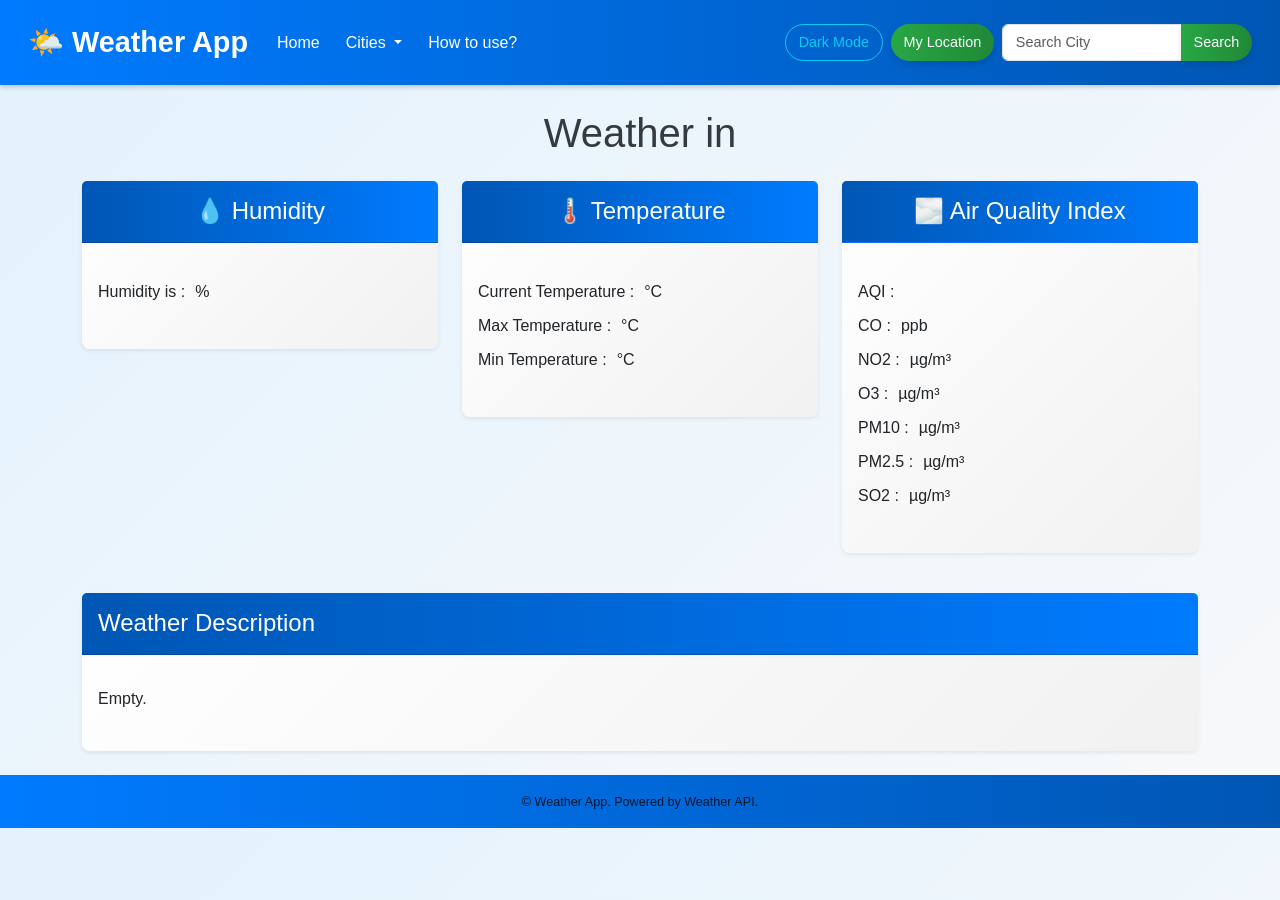
==== index.html @ b33c70cb "first commit" ====
<!doctype html>
<html lang="en">

<head>
    <meta charset="utf-8">
    <meta name="viewport" content="width=device-width, initial-scale=1">
    <title>Weather App</title>
    <link rel="icon" href="770b805d5c99c7931366c2e84e88f251.ico" type="image/x-icon">
    <link href="https://cdn.jsdelivr.net/npm/bootstrap@5.3.3/dist/css/bootstrap.min.css" rel="stylesheet"
        integrity="sha384-QWTKZyjpPEjISv5WaRU9OFeRpok6YctnYmDr5pNlyT2bRjXh0JMhjY6hW+ALEwIH" crossorigin="anonymous">
    <link rel="stylesheet" href="styles.css">
</head>

<body>
    <nav class="navbar navbar-expand-lg bg-body-tertiary">
        <div class="container-fluid">
            <a class="navbar-brand" href="#">🌤️ Weather App</a>
            <button class="navbar-toggler" type="button" data-bs-toggle="collapse"
                data-bs-target="#navbarSupportedContent" aria-controls="navbarSupportedContent" aria-expanded="false"
                aria-label="Toggle navigation">
                <span class="navbar-toggler-icon"></span>
            </button>
            <div class="collapse navbar-collapse" id="navbarSupportedContent">
                <ul class="navbar-nav me-auto mb-2 mb-lg-0">
                    <li class="nav-item">
                        <a class="nav-link active" aria-current="page" href="#">Home</a>
                    </li>
                    <li class="nav-item dropdown">
                        <a class="nav-link dropdown-toggle" href="#" role="button" data-bs-toggle="dropdown"
                            aria-expanded="false">
                            Cities
                        </a>
                        <ul class="dropdown-menu">
                            <li><a class="dropdown-item" href="#" onclick="getWeather('Nellore')">Nellore</a></li>
                            <li><a class="dropdown-item" href="#" onclick="getWeather('Chennai')">Chennai</a></li>
                            <li><a class="dropdown-item" href="#" onclick="getWeather('Trivandrum')">Trivandrum</a></li>
                            <li><a class="dropdown-item" href="#" onclick="getWeather('Hyderabad')">Hyderabad</a></li>
                            <li><a class="dropdown-item" href="#" onclick="getWeather('Bangalore')">Bangalore</a></li>
                        </ul>
                    </li>
                    <li class="nav-item">
                        <a class="nav-link" href="how-to-use.html">How to use?</a>
                    </li>
                </ul>
                <div class="d-flex">
                    <button class="btn btn-outline-info me-2" id="darkModeToggle"
                        style="font-size: 0.9rem; padding: 0.4rem 0.8rem;">Dark Mode</button>
                    <button class="btn btn-outline-info me-2" type="button" id="getLocation"
                        style="font-size: 0.9rem; padding: 0.4rem 0.8rem;"> My Location </button>
                    <div class="input-group" style="width: 250px;">
                        <input id="city" class="form-control" type="search" placeholder="Search City"
                            aria-label="Search" style="font-size: 0.9rem; padding: 0.4rem 0.8rem;">
                        <button class="btn btn-outline-success" type="button" id="submit"
                            style="font-size: 0.9rem; padding: 0.4rem 0.8rem;"> Search </button>
                    </div>
                </div>

            </div>
        </div>
    </nav>

    <div class="container">
        <h1 class="my-4 text-center">Weather in <span id="cityName" class="text-primary"></span></h1>
        <main>
            <div class="row row-cols-1 row-cols-md-3 mb-3 text-center">
                <!-- Add relevant icons for better representation -->
                <div class="col">
                    <div class="card mb-4 rounded-3 shadow-sm">
                        <div class="card-header py-3">
                            <h4 class="my-0 fw-normal">💧 Humidity</h4>
                        </div>
                        <div class="card-body">
                            <ul class="list-unstyled mt-3 mb-4">
                                <li>Humidity is : <span id="humidity"></span>%</li>
                            </ul>
                        </div>
                    </div>
                </div>
                <div class="col">
                    <div class="card mb-4 rounded-3 shadow-sm">
                        <div class="card-header py-3">
                            <h4 class="my-0 fw-normal">🌡️ Temperature</h4>
                        </div>
                        <div class="card-body">
                            <ul class="list-unstyled mt-3 mb-4">
                                <li>Current Temperature : <span id="temp"></span>°C</li>
                                <li>Max Temperature : <span id="temp_max"></span>°C</li>
                                <li>Min Temperature : <span id="temp_min"></span>°C</li>
                            </ul>
                        </div>
                    </div>
                </div>
                <div class="col">
                    <div class="card mb-4 rounded-3 shadow-sm border-primary">
                        <div class="card-header py-3 text-bg-primary border-primary">
                            <h4 class="my-0 fw-normal">🌫️ Air Quality Index</h4>
                        </div>
                        <div class="card-body">
                            <ul class="list-unstyled mt-3 mb-4">
                                <li>AQI : <span id="aqi"></span></li>
                                <li>CO : <span id="co"></span> ppb</li>
                                <li>NO2 : <span id="no2"></span> µg/m³</li>
                                <li>O3 : <span id="o3"></span> µg/m³</li>
                                <li>PM10 : <span id="pm10"></span> µg/m³</li>
                                <li>PM2.5 : <span id="pm2_5"></span> µg/m³</li>
                                <li>SO2 : <span id="so2"></span> µg/m³</li>
                            </ul>
                        </div>
                    </div>
                </div>
            </div>
            <div class="row">
                <div class="col">
                    <div class="card mb-4 rounded-3 shadow-sm weather-description">
                        <div class="card-header py-3 weather-description-header">
                            <h4 class="my-0 fw-normal">Weather Description</h4>
                        </div>
                        <div class="card-body weather-description-body">
                            <p id="goOutsideRecommendation" class="mt-3 mb-4">Empty.</p>
                        </div>
                    </div>
                </div>
            </div>

        </main>
    </div>

    <footer class="text-center py-3 bg-body-secondary">
        <small>&copy; Weather App. Powered by Weather API.</small>
    </footer>

    <script src="https://cdn.jsdelivr.net/npm/bootstrap@5.3.3/dist/js/bootstrap.bundle.min.js"
        integrity="sha384-YvpcrYf0tY3lHB60NNkmXc5s9fDVZLESaAA55NDzOxhy9GkcIdslK1eN7N6jIeHz"
        crossorigin="anonymous"></script>
    <script src="script.js"></script>
    <script src="toggle.js"></script>
</body>

</html>
---- styles.css ----
/* General Styles */
body {
    font-family: 'Poppins', Arial, sans-serif;
    background: linear-gradient(135deg, #e3f2fd, #f8f9fa);
    margin: 0;
    padding: 0;
    color: #343a40;
    transition: background 0.3s, color 0.3s; /* Smooth transition for dark mode */
}

.container {
    margin-top: 20px;
}

/* Navbar Styles */
.navbar {
    background: linear-gradient(90deg, #007bff, #0056b3);
    padding: 1rem;
    box-shadow: 0 2px 5px rgba(0, 0, 0, 0.2);
    transition: background 0.3s; /* Smooth transition for dark mode */
}

.navbar-brand {
    font-size: 1.8rem;
    font-weight: bold;
    color: #ffffff !important;
}

.navbar-nav .nav-link {
    color: #fff !important;
    font-size: 1rem;
    font-weight: 500;
    margin: 0 5px;
    transition: color 0.3s ease;
}

.navbar-nav .nav-link:hover {
    color: #ffc107 !important;
}

.navbar-toggler {
    border: 2px solid #ffc107;
}


/* Buttons */
.btn {
    border-radius: 30px;
    transition: all 0.3s ease;
}

#submit, #getLocation {
    background: linear-gradient(90deg, #28a745, #218838);
    color: white;
    border: none;
    box-shadow: 0 4px 6px rgba(0, 0, 0, 0.1);
}

#submit:hover, #getLocation:hover {
    background: linear-gradient(90deg, #218838, #1e7e34);
    transform: scale(1.05);
}

/* Cards */
.card {
    border: none;
    border-radius: 15px;
    background: linear-gradient(135deg, #ffffff, #f1f1f1);
    box-shadow: 0 4px 8px rgba(0, 0, 0, 0.1);
    transition: transform 0.3s ease, box-shadow 0.3s ease, background 0.3s, color 0.3s; /* Added transitions */
}

.card:hover {
    transform: translateY(-10px);
    box-shadow: 0 8px 16px rgba(0, 0, 0, 0.2);
}

.card-header {
    background: linear-gradient(90deg, #0056b3, #007bff);
    color: white;
    font-size: 1.25rem;
    font-weight: bold;
}

.card-body ul {
    font-size: 1rem;
    list-style: none;
    padding: 0;
    margin: 0;
}

.card-body ul li {
    padding: 5px 0;
    display: flex;
    align-items: center;
}

.card-body ul li span {
    margin-left: 10px;
}

/* Footer */
footer {
    background: linear-gradient(90deg, #007bff, #0056b3);
    color: #000000;
    font-size: 0.9rem;
    padding: 15px;
    transition: background 0.3s, color 0.3s; /* Smooth transition for dark mode */
}

footer small {
    opacity: 0.8;
}

footer a {
    color: #5507ff;
    text-decoration: none;
}

/* Responsive Design */
@media (max-width: 768px) {
    .navbar-brand {
        font-size: 1.5rem;
    }
    .card-header {
        font-size: 1rem;
    }
}

@media (max-width: 576px) {
    h1 {
        font-size: 1.5rem;
    }
    .card-header {
        font-size: 0.9rem;
    }
    footer {
        font-size: 0.8rem;
    }
}

/* Dark Mode Styles */
body.dark-mode {
    background: #343a40;
    color: #f8f9fa;
}

body.dark-mode .navbar {
    background: linear-gradient(90deg, #343a40, #212529);
}

body.dark-mode .navbar-brand,
body.dark-mode .navbar-nav .nav-link {
    color: #ffffff !important;
}

body.dark-mode .navbar-nav .nav-link:hover {
    color: #ffc107 !important;
}

 body.dark-mode .card {
    background: linear-gradient(135deg, #35528d, #4e598a);
    box-shadow: 0 4px 8px rgba(0, 0, 0, 0.3);
    color: #ffffff;
}

body.dark-mode .card-header {
    background: linear-gradient(90deg, #020d5f, #093764);
    color: #f8f9fa;
}

body.dark-mode footer {
    background: linear-gradient(90deg, #343a40, #212529);
    color: #ffffff;
}

body.dark-mode footer a {
    color: #5100ff;
}

body.dark-mode .dropdown-menu{
    background: linear-gradient(135deg, #35528d, #4e598a);
}

/* Dark Mode Dropdown Item Styles */
body.dark-mode .dropdown-item {
    color: #ffffff; /* Text color for dropdown items */
    background-color: transparent; /* Default background */
}

body.dark-mode .dropdown-item:hover {
    background-color: rgba(255, 255, 255, 0.1); /* Slightly lighter background on hover */
    color: #ffffff; /* Keep text color white on hover */
}
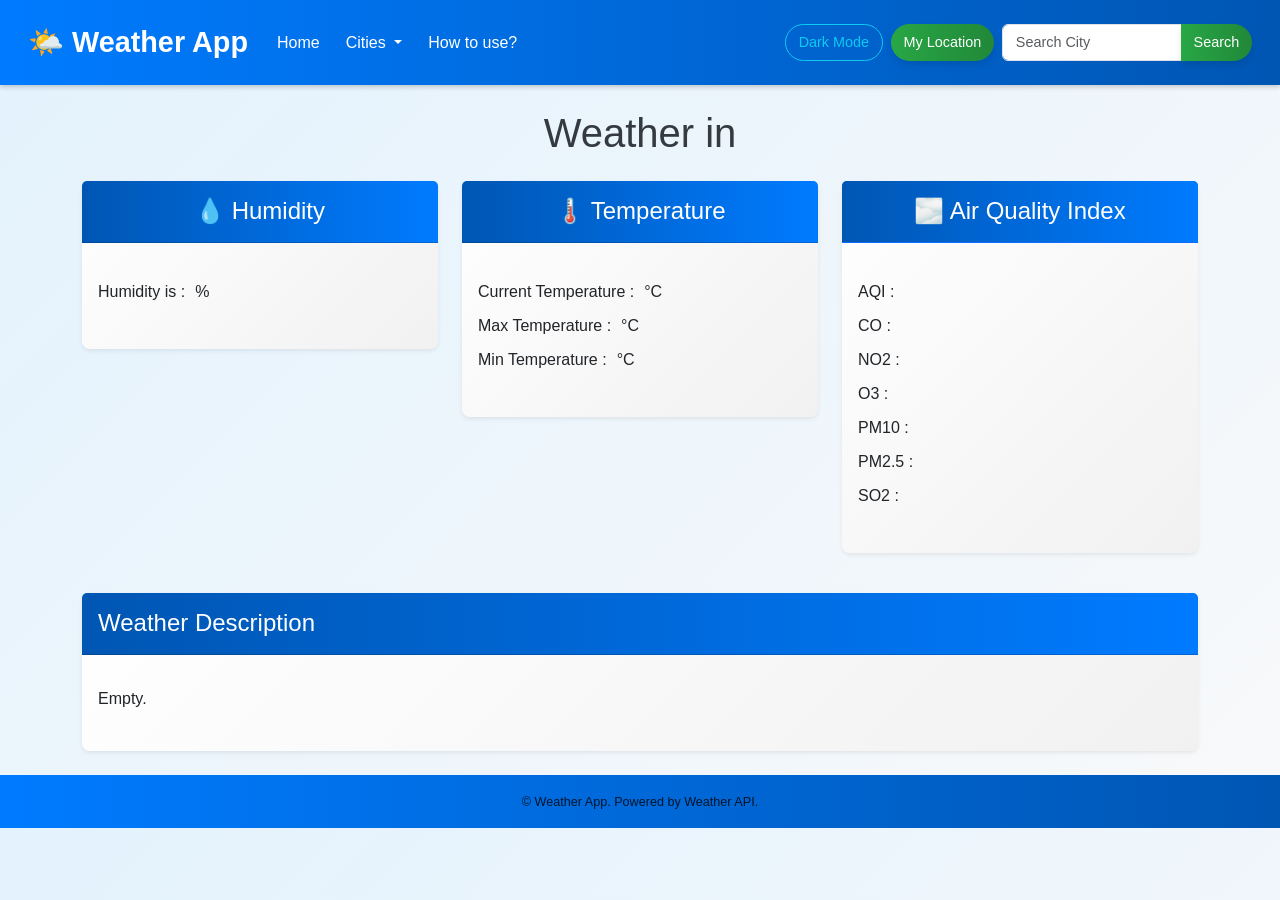
==== commit fc3fac6f: "adjust" ====
--- a/index.html
+++ b/index.html
@@ -98,12 +98,12 @@
                         <div class="card-body">
                             <ul class="list-unstyled mt-3 mb-4">
                                 <li>AQI : <span id="aqi"></span></li>
-                                <li>CO : <span id="co"></span> ppb</li>
-                                <li>NO2 : <span id="no2"></span> µg/m³</li>
-                                <li>O3 : <span id="o3"></span> µg/m³</li>
-                                <li>PM10 : <span id="pm10"></span> µg/m³</li>
-                                <li>PM2.5 : <span id="pm2_5"></span> µg/m³</li>
-                                <li>SO2 : <span id="so2"></span> µg/m³</li>
+                                <li>CO : <span id="co"></span></li>
+                                <li>NO2 : <span id="no2"></span></li>
+                                <li>O3 : <span id="o3"></span></li>
+                                <li>PM10 : <span id="pm10"></span></li>
+                                <li>PM2.5 : <span id="pm2_5"></span></li>
+                                <li>SO2 : <span id="so2"></span></li>
                             </ul>
                         </div>
                     </div>
